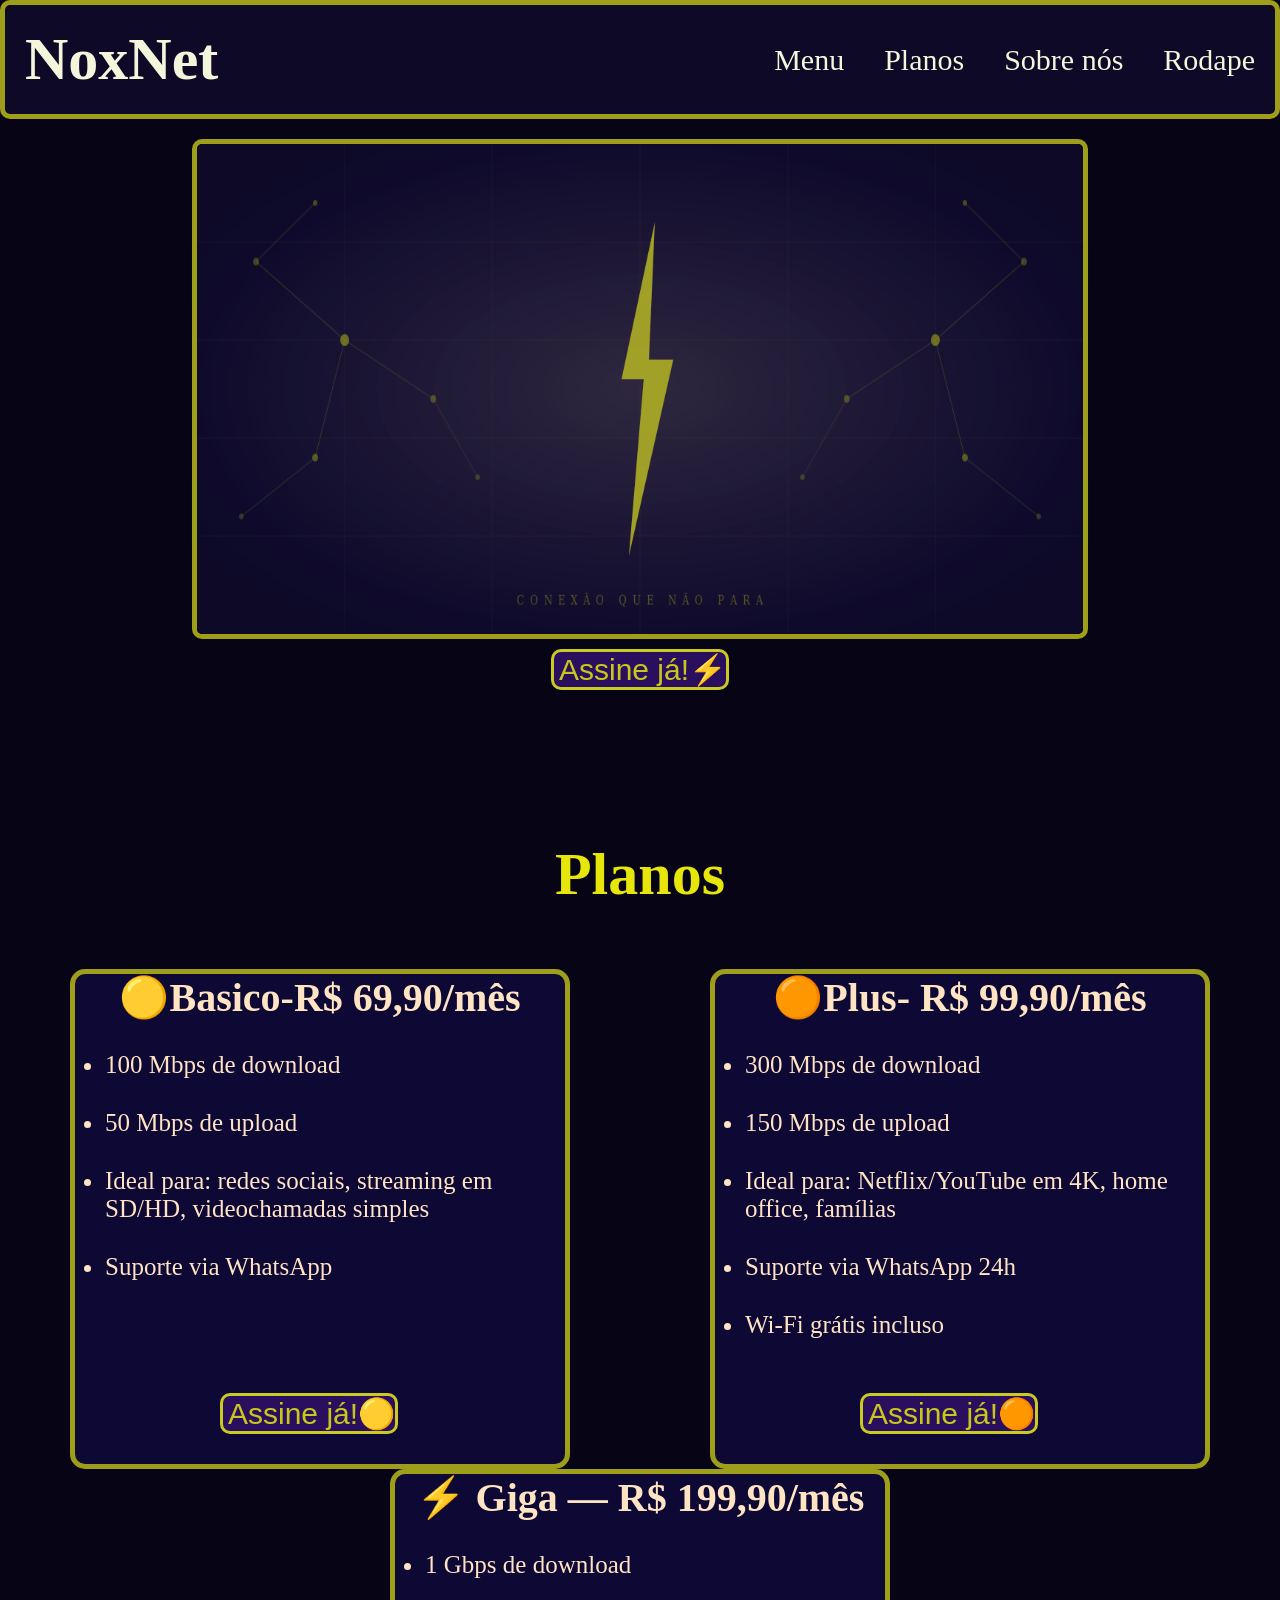
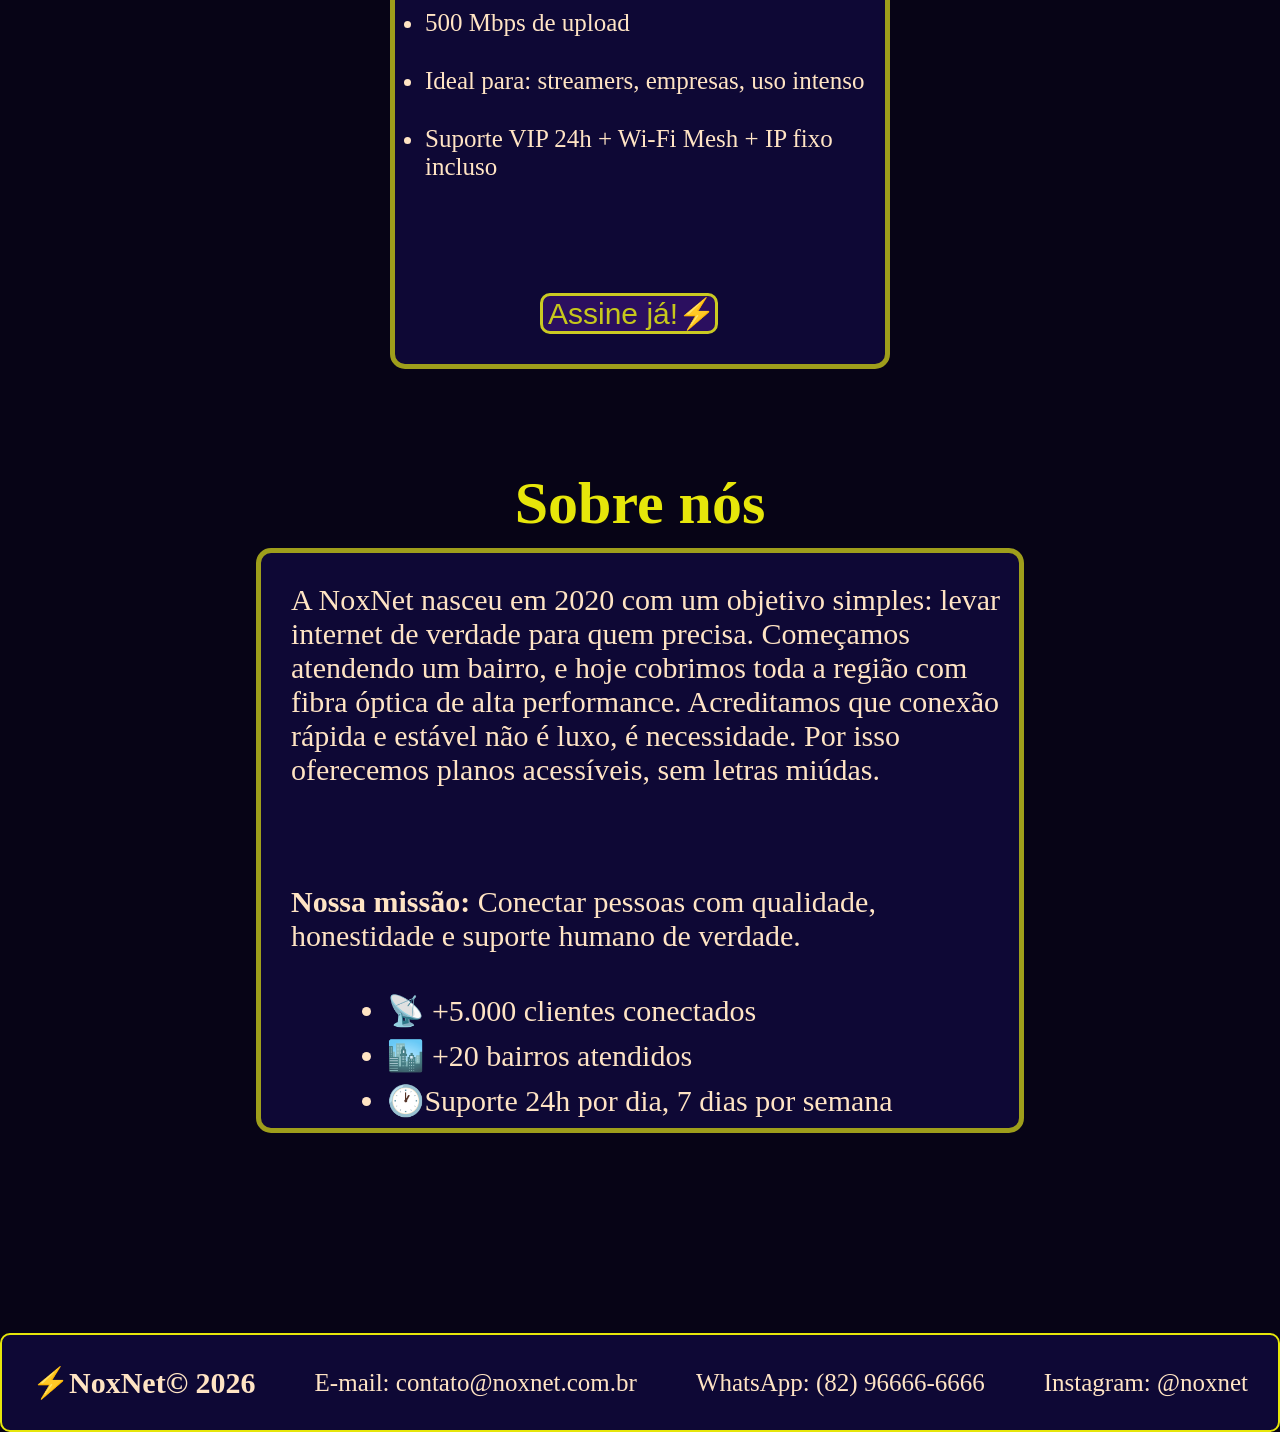
==== index.html @ f2435247 "Rename NoxNet.html to index.html" ====
<!DOCTYPE html>
<html lang="pt-br">
<head>
    <meta charset="UTF-8">
    <meta name="viewport" content="width=device-width, initial-scale=1.0">
     <link rel="stylesheet" href="NoxNet.css">
    <title>NoxNet</title>
    
</head>
<body>
  
    <header class="titulo">
        <h1>NoxNet</h1>
        <nav class="nav">
          <ul class="menu">
           <li><a href="#Umenu">Menu</a></li>
           <li><a href="#planos">Planos</a></li>
           <li><a href="#sobre-nos">Sobre nós</a></li>
           <li><a href="#final">Rodape</a></li>
          </ul>
            
        </nav>
        
    </header>

      <div id="Umenu" class="Imenu">
        <img src="images/noxnet-hero.png">
        <a class="botao" href="#planos">
            <button >
                 Assine já!⚡  
            </button>
        </a>
       </div>

    <section>
      <div id="planos"class="Planos">
         <h2><strong>Planos</strong></h2>
      </div>
      <div class="Alinhar"> 
      <div class="Basico">
        <h3>🟡Basico-R$ 69,90/mês</h3>
         <ul class="conteudo1">
            <li>100 Mbps de download</li>
            <li>50 Mbps de upload</li>
            <li>Ideal para: redes sociais, streaming em SD/HD, videochamadas simples</li>
            <li>Suporte via WhatsApp</li>
            <a class="botao1">
              <button>
                Assine já!🟡
              </button>
            </a>

         </ul>
          
      </div>
      <div class="Plus">
        <h3>🟠Plus- R$ 99,90/mês</h3>
         <ul class="conteudo2">
            <li>300 Mbps de download</li>
            <li>150 Mbps de upload</li>
            <li>Ideal para: Netflix/YouTube em 4K, home office, famílias</li>
            <li>Suporte via WhatsApp 24h</li>
            <li>Wi-Fi grátis incluso</li>
            <a class="botao2">
              <button>
                Assine já!🟠
              </button>
            </a>
             
        </ul>
      </div>
      <div class="Giga">
        <h3>⚡ Giga — R$ 199,90/mês</h3>
         <ul class="conteudo3">
          <li>1 Gbps de download</li>
          <li>500 Mbps de upload</li>
          <li>Ideal para: streamers, empresas, uso intenso</li>
          <li>Suporte VIP 24h + Wi-Fi Mesh + IP fixo incluso</li>
          <a class="botao3">
              <button>
                Assine já!⚡
              </button>
            </a>
         </ul>


      </div>
     </div>
        
    <section id="sobre-nos">
      <div class="alinhar2">
     <div class="Sobre">
      <h2>Sobre nós</h2>
     </div>
     <div class="texto">
      <p>A NoxNet nasceu em 2020 com um objetivo simples: levar internet de verdade para quem precisa. Começamos atendendo um bairro, e hoje cobrimos toda a região com fibra óptica de alta performance.
      Acreditamos que conexão rápida e estável não é luxo, é necessidade. Por isso oferecemos planos acessíveis, sem letras miúdas.</p><br><br>
      <p id="NM"><strong>Nossa missão:</strong> Conectar pessoas com qualidade, honestidade e suporte humano de verdade.</p>
      <ul class="dados">
        <li>📡 +5.000 clientes conectados</li>
        <li>🏙️ +20 bairros atendidos</li>
        <li>🕐Suporte 24h por dia, 7 dias por semana</li>
      </ul>
     </div>
     </div>
    </section>

    <footer id="final">
     <div class="rodape">
       <h2 class="Nox">⚡NoxNet© 2026</h2>
       <p>E-mail: contato@noxnet.com.br</p>
       <p>WhatsApp: (82) 96666-6666</p>
       <p>Instagram: @noxnet</p>

     </div>
    </footer>
    
</body>
</html>
---- NoxNet.css ----
*{
    box-sizing: border-box;
    margin: 0;
    padding: 0;
    outline: 0;
}
body{
min-height: 100vh;
background-color: #070416;

}
html{
    scroll-behavior: smooth;
}

.titulo{
    background-color:#0D0927;
    color:beige;
    width:100%;
    padding:20px;
    border: 5px solid rgb(158, 158, 27);
    border-radius: 10px;
    position: sticky;
    top: 0;
     display: flex;
     flex-direction: row; 
     justify-content: space-between;
     align-items: center;
}

.titulo h1{
    font-size: 60px;
    transition: 0.9s;
}
.titulo h1:hover{
    color:rgb(158, 158, 27);
    transform: scale(1.1);
}

.nav{
   font-size: 30px;
     
}
.menu{
    display: flex;
    flex-direction: row;
    gap: 40px;
    list-style: none;
    
}
.menu a{
   text-decoration: none;
   color: beige;
}
.menu a:hover{
  color:rgb(158, 158, 27);
  transition: 0.9s;
}
.Imenu{
    display: flex;
    flex-direction:column;
    align-items: center;
}
.Imenu img{
  width: 70vw;
  height: 500px;
  border: 5px solid rgb(158, 158, 27);
  border-radius: 10px;
  margin-top: 20px;
}
.botao{
    display: flex;
    flex-direction:column;
    text-decoration: none;
    
}
.botao button{
    cursor:pointer;
    margin-top: 10px;
    font-size: 30px;
    padding-left:5px;
    background-color: rgb(43, 15, 95);
    border: 3px solid rgb(202, 202, 34);
    border-radius: 10px;
    transition: 0.9s;
    color: rgb(199, 199, 28)  
    
}
.botao button:hover{
    transform:scale(1.1);
}

.Planos{
   display: flex;
   justify-content: center;
   font-size: 40px;
   margin-top: 150px;
   margin-bottom: 60px;
   color: rgb(230, 230, 10);  
}
.Alinhar{
    display: flex;
    flex-direction: row;
    flex-wrap: wrap;
}
.Basico h3{
    display: flex;
    justify-content: center;
    font-size: 40px;
}
.Basico{
    background-color: #0e0835;
    display: flex;
    flex-direction: column;
    margin: auto;
    border: 5px solid rgb(158, 158, 27);
    border-radius: 15px;
    width: 500px;
    height: 500px;
    color: bisque;
}
.conteudo1{
    display: flex;
    flex-direction: column;
    font-size: 25px;
    padding-left: 30px;
    flex: 1;
   
   
    
}
.conteudo1 li{
    margin-top: 30px;
}
.Plus h3{
    color: bisque;
    font-size: 40px;
    display: flex;
    justify-content: center;
}
.Plus{
    background-color: #0e0835;
    display: flex;
    flex-direction: column;
    margin: auto;
    border: 5px solid rgb(158, 158, 27);
    border-radius: 15px;
    width: 500px;
    height: 500px;
}
.conteudo2{
     display: flex;
    flex-direction: column;
    font-size: 25px;
    color: bisque;
    padding-left: 30px;
      flex: 1;
   
}
.conteudo2 li{
    margin-top: 30px;}

.Giga h3{
    display: flex;
    justify-content: center;
    font-size: 40px;
}
.Giga{
     background-color: #0e0835;
    display: flex;
    flex-direction: column;
    margin: auto;
    border: 5px solid rgb(158, 158, 27);
    border-radius: 15px;
    width: 500px;
    height: 500px;
    color: bisque;
    
    
}

.conteudo3{
    display: flex;
    flex-direction: column;
    font-size: 25px;
    padding-left: 30px;
     flex: 1;
     
  
}
.conteudo3 li{
    margin-top: 30px;
}

.botao1 button{
    cursor:pointer;
    font-size: 30px; 
    background-color: rgb(43, 15, 95);
    border: 3px solid rgb(202, 202, 34);
    border-radius: 10px;
    transition: 0.9s;
    padding-left: 5px;
    color: rgb(199, 199, 28) 
    
    
}
.botao2 button{
  
    cursor:pointer;   
    font-size: 30px;
    background-color: rgb(43, 15, 95);
    border: 3px solid rgb(202, 202, 34);
    border-radius: 10px;
    transition: 0.9s;
    padding-left: 5px;
    color: rgb(199, 199, 28) 
}
.botao3 button{
     
    cursor:pointer;  
    font-size: 30px;
    background-color: rgb(43, 15, 95);
    border: 3px solid rgb(202, 202, 34);
    border-radius: 10px;
    transition: 0.9s;
    padding-left: 5px;
    color: rgb(199, 199, 28);
}
.botao1{
    margin-top:auto;
    margin-bottom: 30px;
    margin-left: 25%;
}
.botao2{
    margin-top:auto;
    margin-bottom: 30px;
    margin-left: 25%;
}   
.botao3{
    margin-top:auto;
    margin-bottom: 30px;
    margin-left: 25%;
}

.botao1 button:hover{
    transform:scale(1.1);
}
.botao2 button:hover{
    transform:scale(1.1);
}
.botao3 button:hover{
    transform:scale(1.1);
}
.alinhar2{
    display: flex;
    flex-direction: column;
}
.Sobre h2{
    display: flex;
    justify-content: center;
    color:  rgb(230, 230, 10);
    font-size: 60px;
    margin-top: 100px;
    padding-bottom: 10px;
}
.texto{
    background-color:#0e0835 ;
    display: flex;
    flex-direction: column;
    align-items: center;
    color: bisque;
    border: 5px solid rgb(158, 158, 27);
    border-radius: 15px;
    font-size: 30px;
    width: 60%;
    margin: 0 auto;
}
.texto p{
    margin-left: 30px;
    margin-top: 30px;
}
#NM{
    margin-bottom: 40px;
}
.dados li{
    padding-bottom: 10px;
}
.rodape{
    display: flex;  
    justify-content: space-between;
    align-items: center;
    background-color:#0e0835 ;
    color: bisque;
    border: 2px solid rgb(230, 230, 10);
    border-radius: 10px;
    margin-top: 200px;
    width: 100%;
    padding: 30px;
    
}
.rodape p{
    font-size: 25px;
}
.Nox{
    font-size: 30px;
}
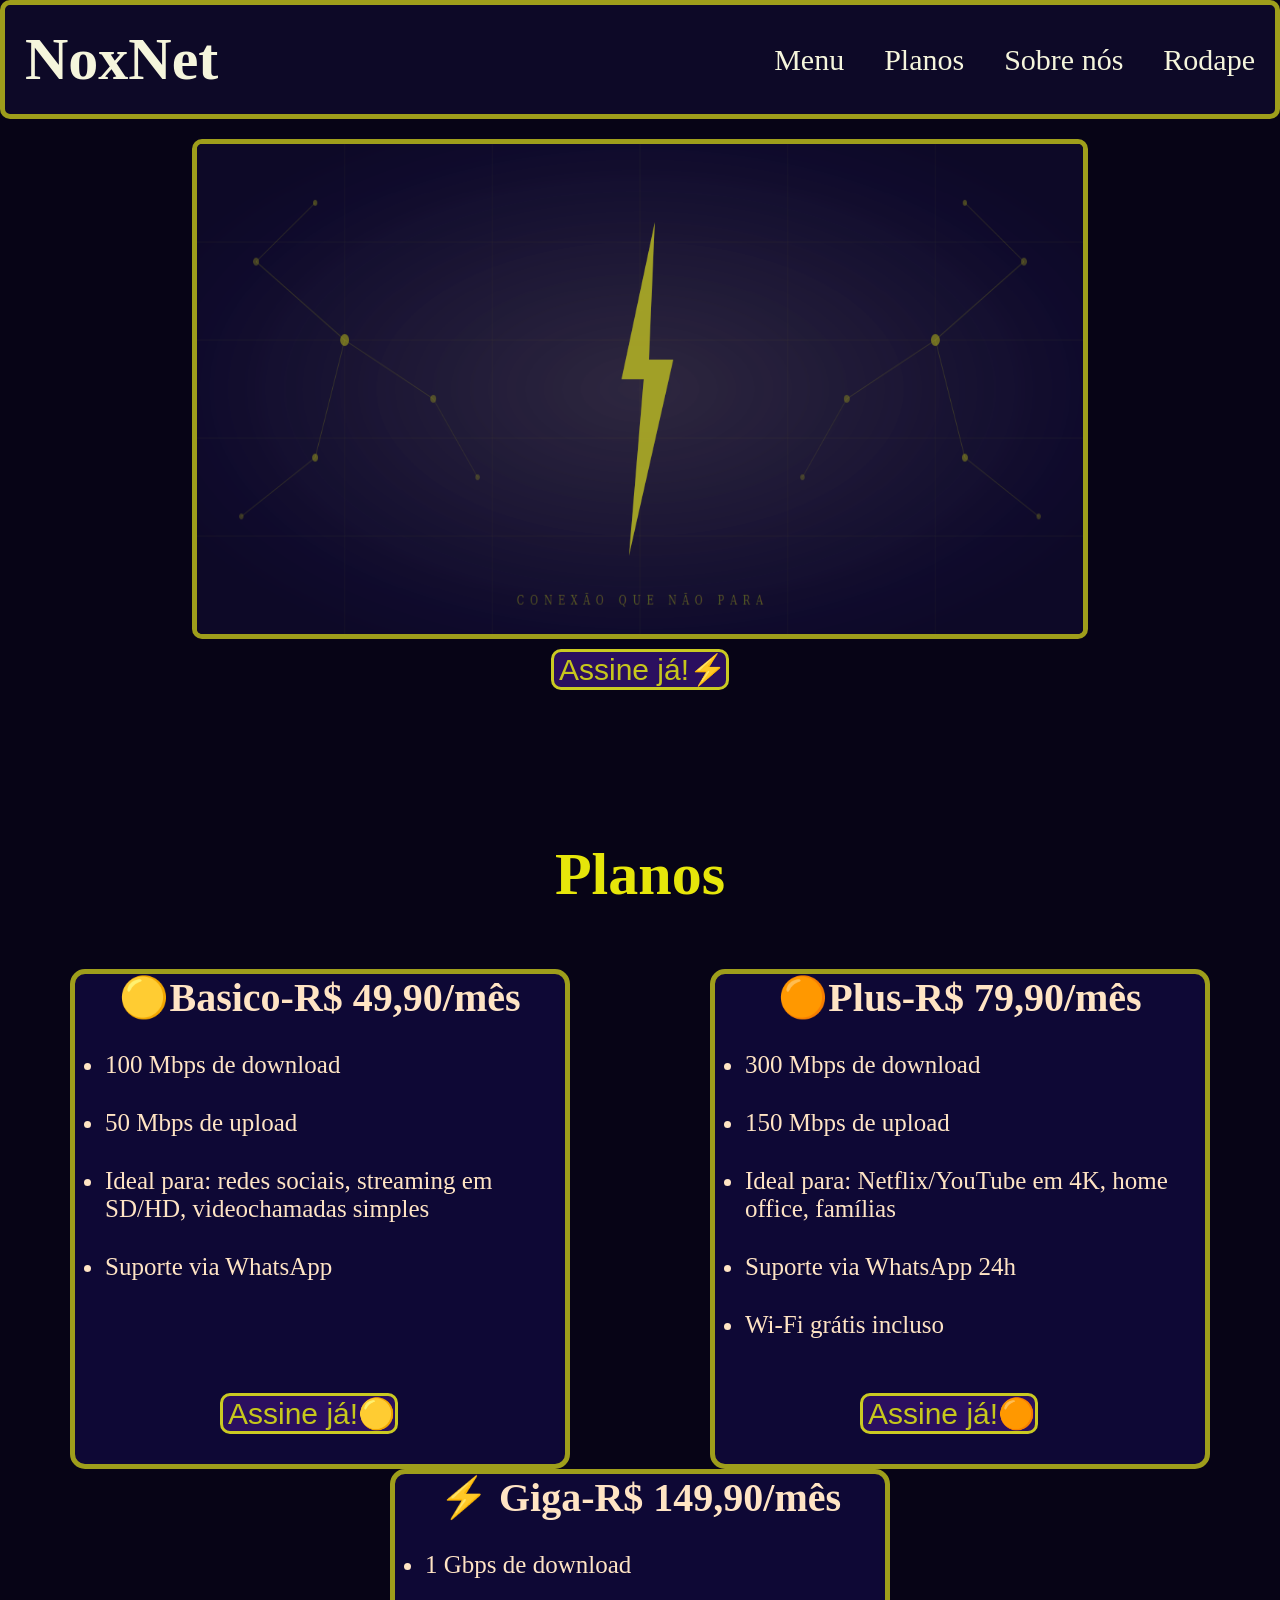
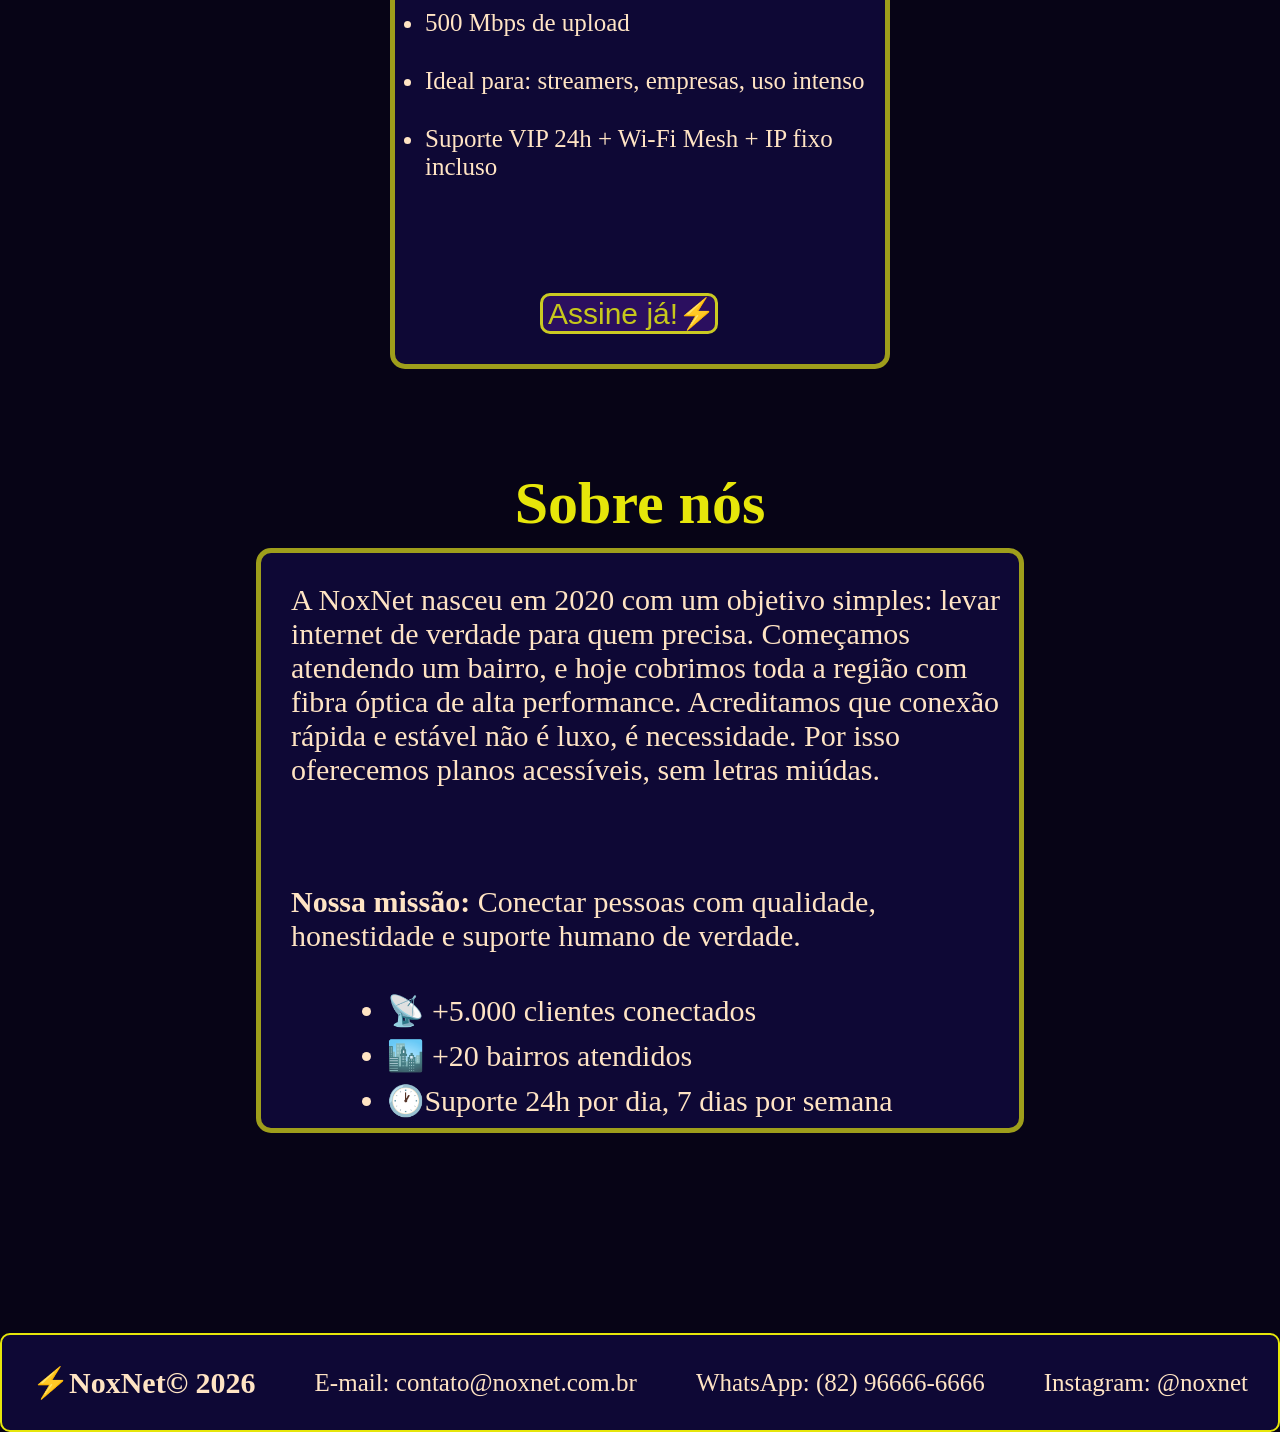
==== commit 6431b6e8: "Update index.html" ====
--- a/index.html
+++ b/index.html
@@ -38,7 +38,7 @@
       </div>
       <div class="Alinhar"> 
       <div class="Basico">
-        <h3>🟡Basico-R$ 69,90/mês</h3>
+        <h3>🟡Basico-R$ 49,90/mês</h3>
          <ul class="conteudo1">
             <li>100 Mbps de download</li>
             <li>50 Mbps de upload</li>
@@ -54,7 +54,7 @@
           
       </div>
       <div class="Plus">
-        <h3>🟠Plus- R$ 99,90/mês</h3>
+        <h3>🟠Plus-R$ 79,90/mês</h3>
          <ul class="conteudo2">
             <li>300 Mbps de download</li>
             <li>150 Mbps de upload</li>
@@ -70,7 +70,7 @@
         </ul>
       </div>
       <div class="Giga">
-        <h3>⚡ Giga — R$ 199,90/mês</h3>
+        <h3>⚡ Giga-R$ 149,90/mês</h3>
          <ul class="conteudo3">
           <li>1 Gbps de download</li>
           <li>500 Mbps de upload</li>
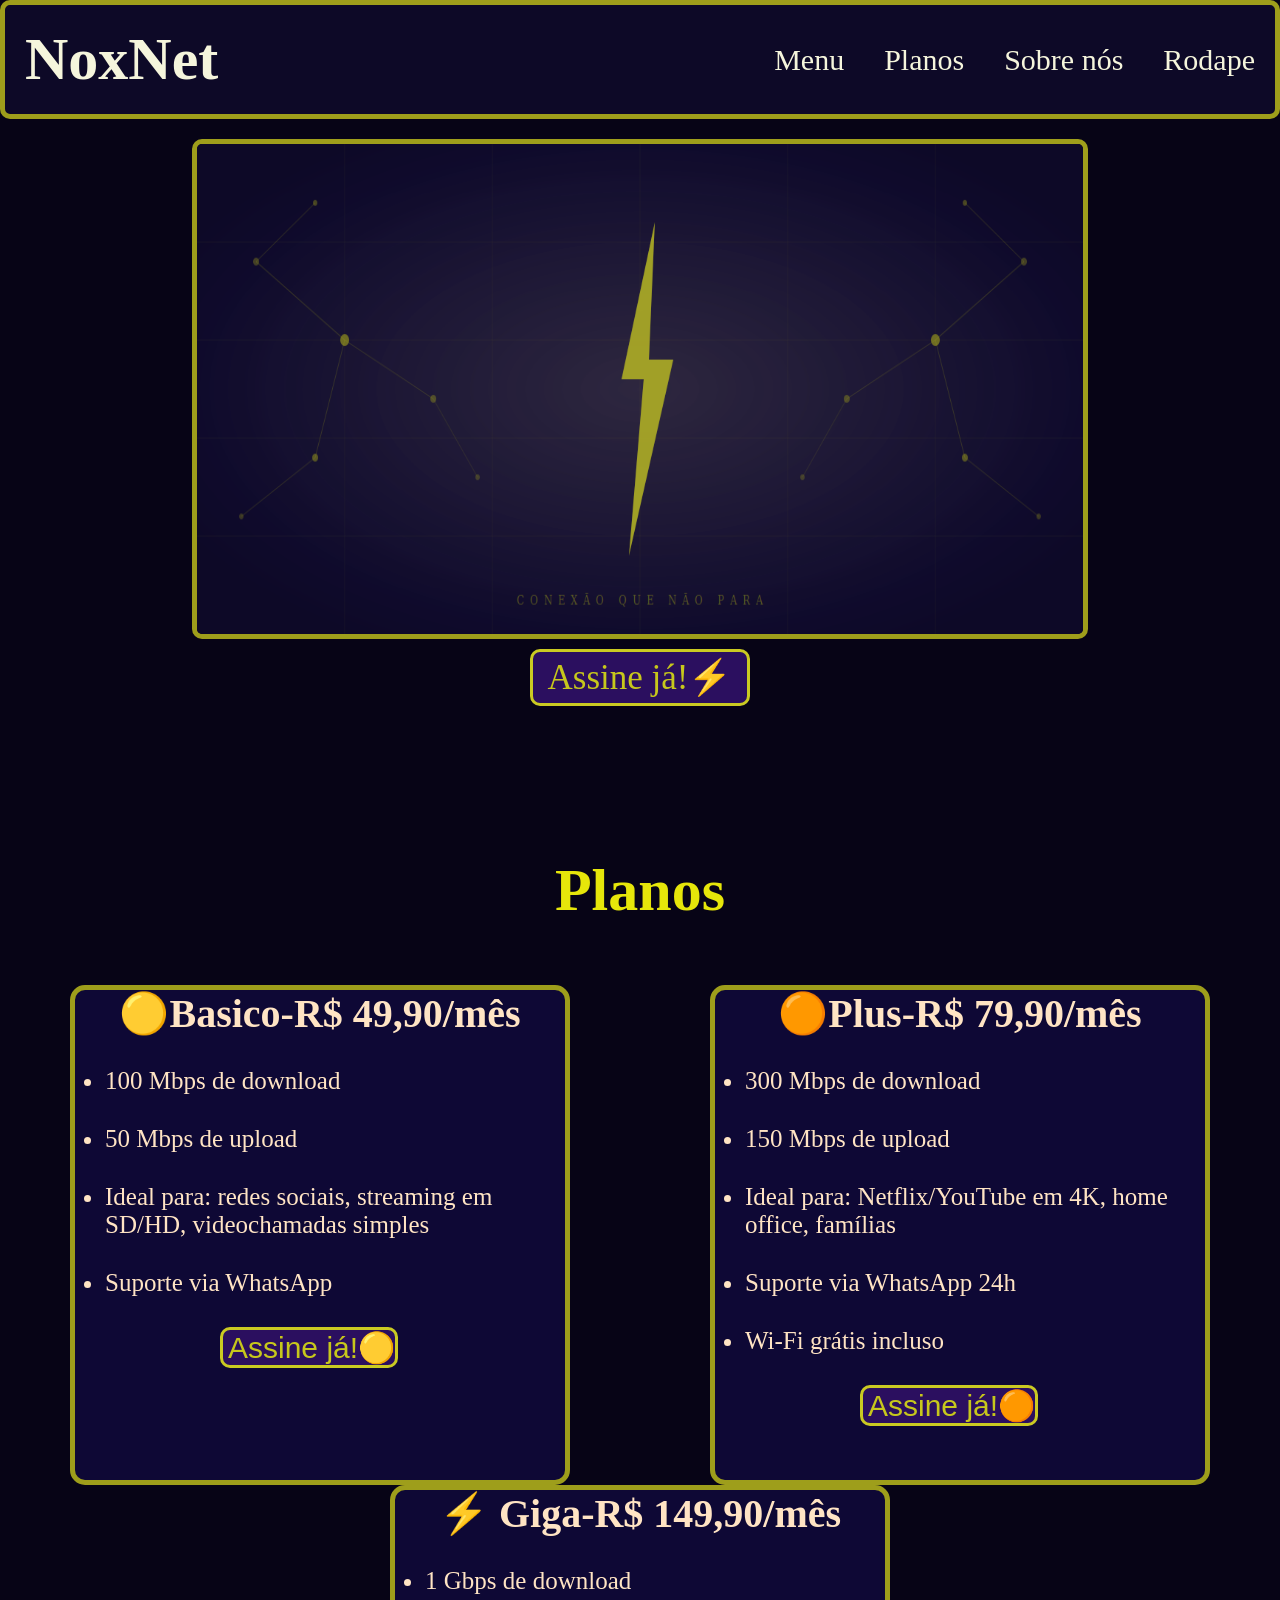
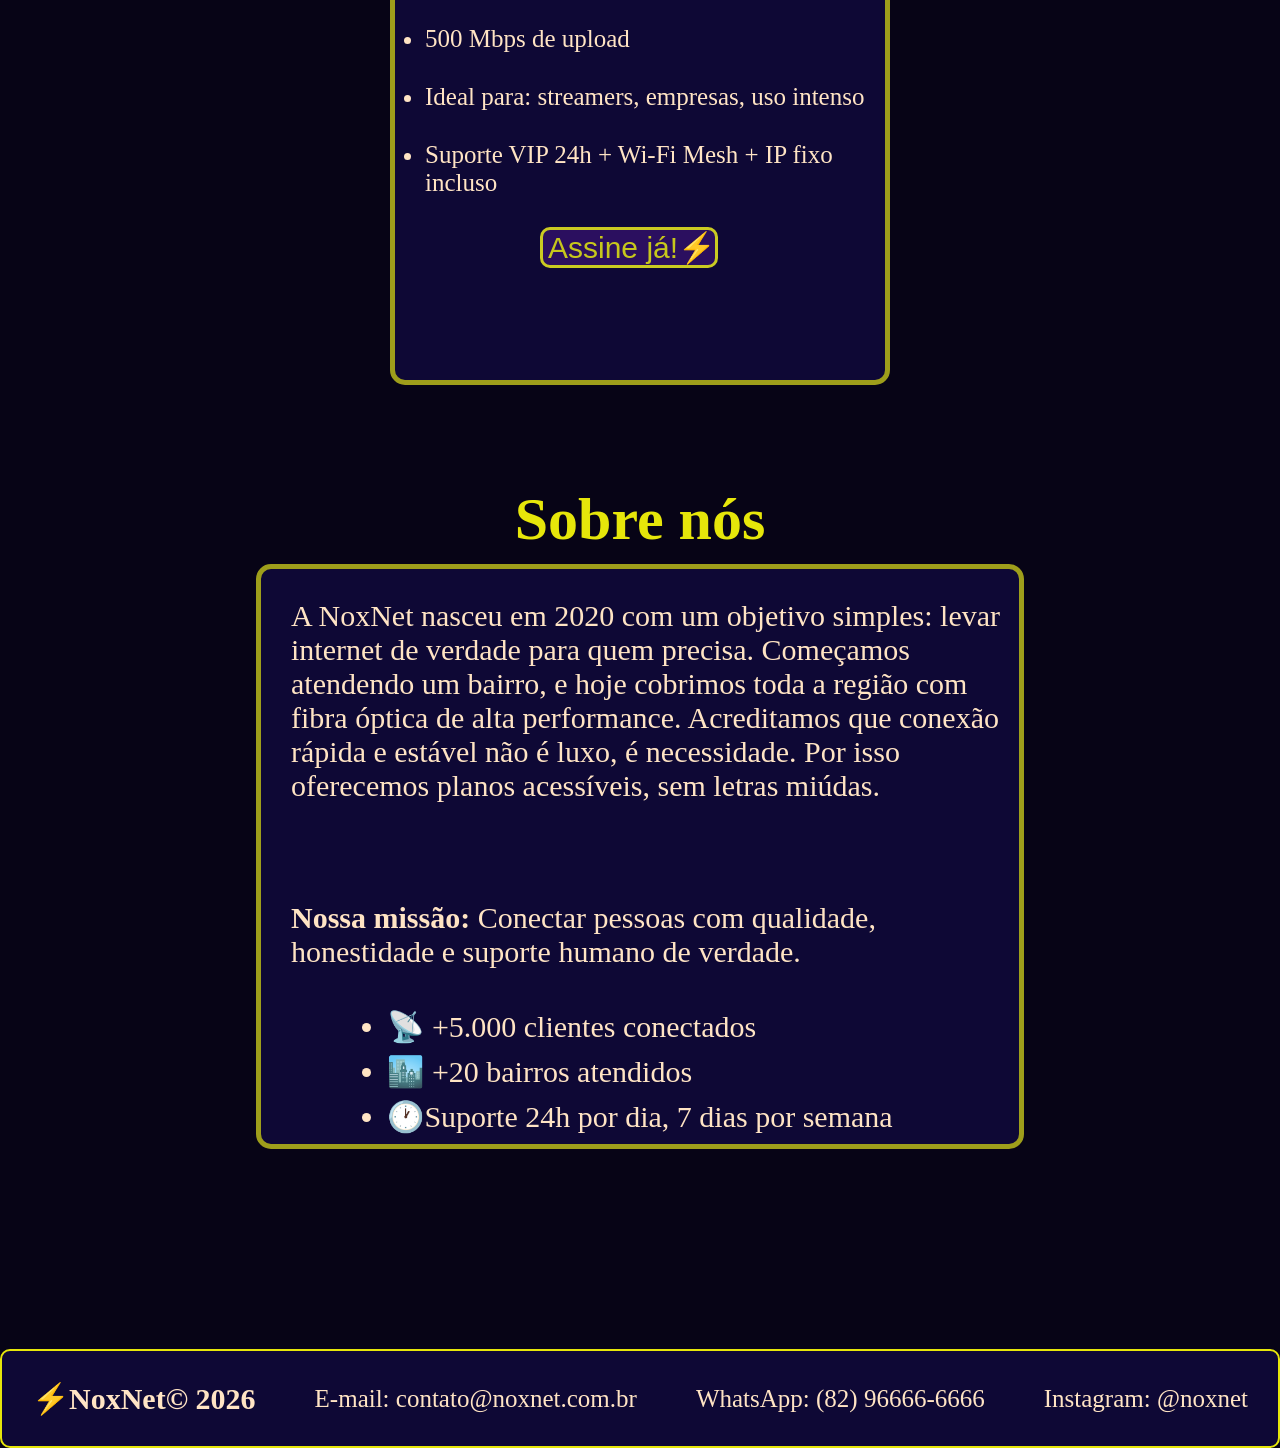
==== commit 57bdf535: "Update index.html" ====
--- a/index.html
+++ b/index.html
@@ -22,18 +22,12 @@
         </nav>
         
     </header>
-
       <div id="Umenu" class="Imenu">
-        <img src="images/noxnet-hero.png">
-        <a class="botao" href="#planos">
-            <button >
-                 Assine já!⚡  
-            </button>
-        </a>
+        <img src="images/noxnet-hero.png" alt="Banner NoxNet">
+        <a class="botao" href="#planos">Assine já!⚡</a>
        </div>
-
     <section>
-      <div id="planos"class="Planos">
+      <div id="planos" class="Planos">
          <h2><strong>Planos</strong></h2>
       </div>
       <div class="Alinhar"> 
@@ -44,12 +38,11 @@
             <li>50 Mbps de upload</li>
             <li>Ideal para: redes sociais, streaming em SD/HD, videochamadas simples</li>
             <li>Suporte via WhatsApp</li>
-            <a class="botao1">
+            <li id="none"><a class="botao1">
               <button>
                 Assine já!🟡
               </button>
-            </a>
-
+            </a></li>
          </ul>
           
       </div>
@@ -61,11 +54,11 @@
             <li>Ideal para: Netflix/YouTube em 4K, home office, famílias</li>
             <li>Suporte via WhatsApp 24h</li>
             <li>Wi-Fi grátis incluso</li>
-            <a class="botao2">
+            <li id="noneI"><a class="botao2">
               <button>
                 Assine já!🟠
               </button>
-            </a>
+            </a></li>
              
         </ul>
       </div>
@@ -76,17 +69,15 @@
           <li>500 Mbps de upload</li>
           <li>Ideal para: streamers, empresas, uso intenso</li>
           <li>Suporte VIP 24h + Wi-Fi Mesh + IP fixo incluso</li>
-          <a class="botao3">
+          <li id="nonep"><a class="botao3">
               <button>
                 Assine já!⚡
               </button>
-            </a>
+            </a></li>
          </ul>
-
-
       </div>
      </div>
-        
+     </section>
     <section id="sobre-nos">
       <div class="alinhar2">
      <div class="Sobre">
@@ -104,14 +95,12 @@
      </div>
      </div>
     </section>
-
     <footer id="final">
      <div class="rodape">
        <h2 class="Nox">⚡NoxNet© 2026</h2>
        <p>E-mail: contato@noxnet.com.br</p>
        <p>WhatsApp: (82) 96666-6666</p>
        <p>Instagram: @noxnet</p>
-
      </div>
     </footer>
     
--- a/NoxNet.css
+++ b/NoxNet.css
@@ -11,6 +11,7 @@
 }
 html{
     scroll-behavior: smooth;
+    
 }
 
 .titulo{
@@ -69,24 +70,19 @@
   margin-top: 20px;
 }
 .botao{
-    display: flex;
-    flex-direction:column;
+    display: inline-block;
+    cursor: pointer;
+    margin-top: 10px;
+    font-size: 35px;
+    padding: 5px 15px;
+    background-color: rgb(43, 15, 95);
+    border: 3px solid rgb(202, 202, 34);
+    border-radius: 10px;
+    transition: 0.9s;
+    color: rgb(199, 199, 28);
     text-decoration: none;
-    
-}
-.botao button{
-    cursor:pointer;
-    margin-top: 10px;
-    font-size: 30px;
-    padding-left:5px;
-    background-color: rgb(43, 15, 95);
-    border: 3px solid rgb(202, 202, 34);
-    border-radius: 10px;
-    transition: 0.9s;
-    color: rgb(199, 199, 28)  
-    
-}
-.botao button:hover{
+}
+.botao:hover{
     transform:scale(1.1);
 }
 
@@ -125,9 +121,6 @@
     font-size: 25px;
     padding-left: 30px;
     flex: 1;
-   
-   
-    
 }
 .conteudo1 li{
     margin-top: 30px;
@@ -155,7 +148,6 @@
     color: bisque;
     padding-left: 30px;
       flex: 1;
-   
 }
 .conteudo2 li{
     margin-top: 30px;}
@@ -175,8 +167,6 @@
     width: 500px;
     height: 500px;
     color: bisque;
-    
-    
 }
 
 .conteudo3{
@@ -185,8 +175,6 @@
     font-size: 25px;
     padding-left: 30px;
      flex: 1;
-     
-  
 }
 .conteudo3 li{
     margin-top: 30px;
@@ -201,11 +189,8 @@
     transition: 0.9s;
     padding-left: 5px;
     color: rgb(199, 199, 28) 
-    
-    
 }
 .botao2 button{
-  
     cursor:pointer;   
     font-size: 30px;
     background-color: rgb(43, 15, 95);
@@ -216,7 +201,6 @@
     color: rgb(199, 199, 28) 
 }
 .botao3 button{
-     
     cursor:pointer;  
     font-size: 30px;
     background-color: rgb(43, 15, 95);
@@ -241,6 +225,15 @@
     margin-bottom: 30px;
     margin-left: 25%;
 }
+#none{
+list-style: none;
+}
+#noneI{
+list-style: none;
+}
+#nonep{
+list-style: none;
+}
 
 .botao1 button:hover{
     transform:scale(1.1);
@@ -296,7 +289,6 @@
     margin-top: 200px;
     width: 100%;
     padding: 30px;
-    
 }
 .rodape p{
     font-size: 25px;
@@ -304,5 +296,3 @@
 .Nox{
     font-size: 30px;
 }
-
-
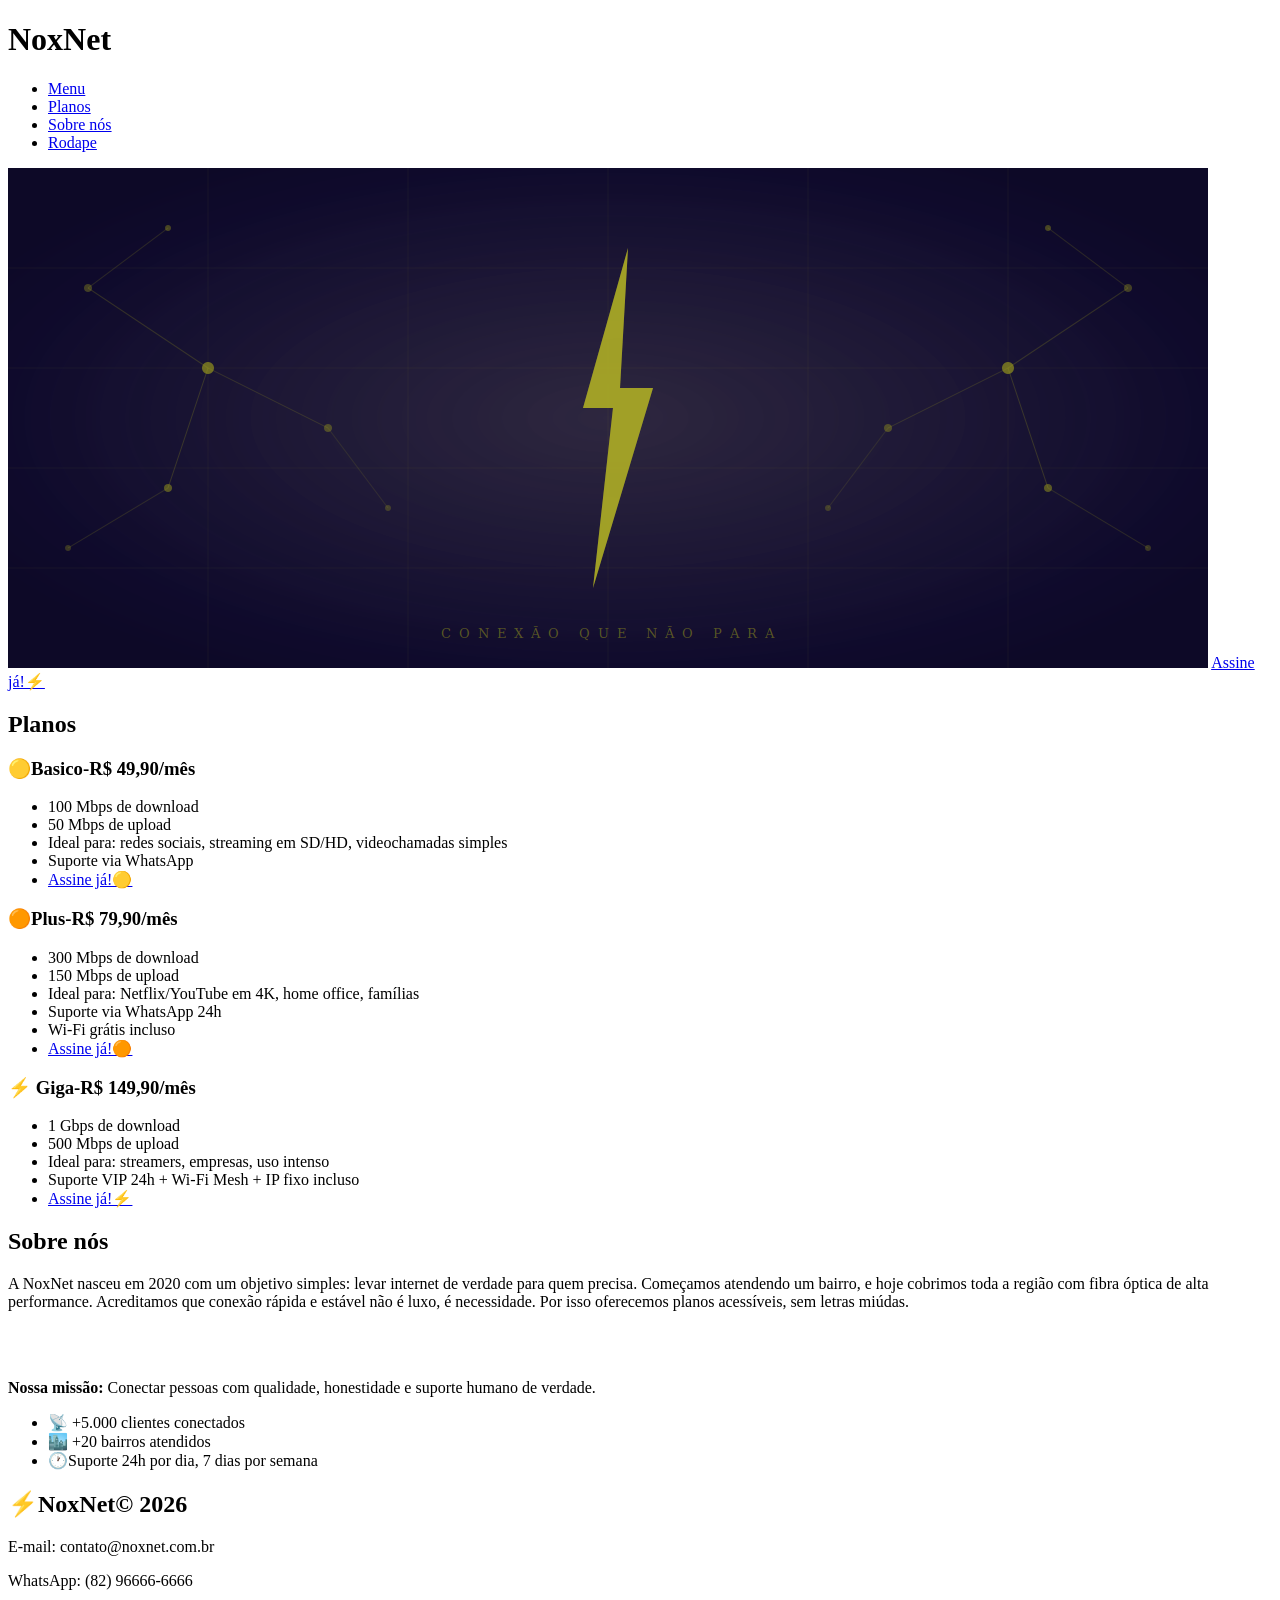
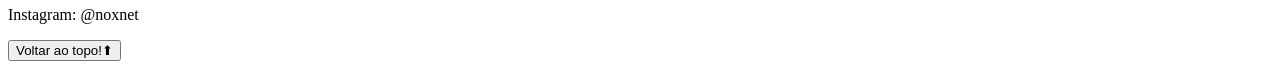
==== commit 281d005e: "Update index.html" ====
--- a/index.html
+++ b/index.html
@@ -3,7 +3,7 @@
 <head>
     <meta charset="UTF-8">
     <meta name="viewport" content="width=device-width, initial-scale=1.0">
-     <link rel="stylesheet" href="NoxNet.css">
+     <link rel="stylesheet" href="CSS/NoxNet.css">
     <title>NoxNet</title>
     
 </head>
@@ -38,11 +38,10 @@
             <li>50 Mbps de upload</li>
             <li>Ideal para: redes sociais, streaming em SD/HD, videochamadas simples</li>
             <li>Suporte via WhatsApp</li>
-            <li id="none"><a class="botao1">
-              <button>
-                Assine já!🟡
-              </button>
-            </a></li>
+   
+            <li id="none" class="a1">
+              <a href="formularioNox.html">Assine já!🟡</a>
+            </li>
          </ul>
           
       </div>
@@ -54,11 +53,10 @@
             <li>Ideal para: Netflix/YouTube em 4K, home office, famílias</li>
             <li>Suporte via WhatsApp 24h</li>
             <li>Wi-Fi grátis incluso</li>
-            <li id="noneI"><a class="botao2">
-              <button>
-                Assine já!🟠
-              </button>
-            </a></li>
+      
+            <li id="noneI" class="a2">
+             <a href="formularioNox.html">Assine já!🟠</a>
+            </li>
              
         </ul>
       </div>
@@ -69,11 +67,10 @@
           <li>500 Mbps de upload</li>
           <li>Ideal para: streamers, empresas, uso intenso</li>
           <li>Suporte VIP 24h + Wi-Fi Mesh + IP fixo incluso</li>
-          <li id="nonep"><a class="botao3">
-              <button>
-                Assine já!⚡
-              </button>
-            </a></li>
+        
+          <li id="nonep" class="a3">
+              <a href="formularioNox.html">Assine já!⚡</a>
+          </li>
          </ul>
       </div>
      </div>
@@ -103,6 +100,8 @@
        <p>Instagram: @noxnet</p>
      </div>
     </footer>
-    
+
+    <button id="topo" onclick="voltartopo()">Voltar ao topo!⬆</button>
+    <script src="JavaScript/NoxNet.js"> </script>
 </body>
 </html>
